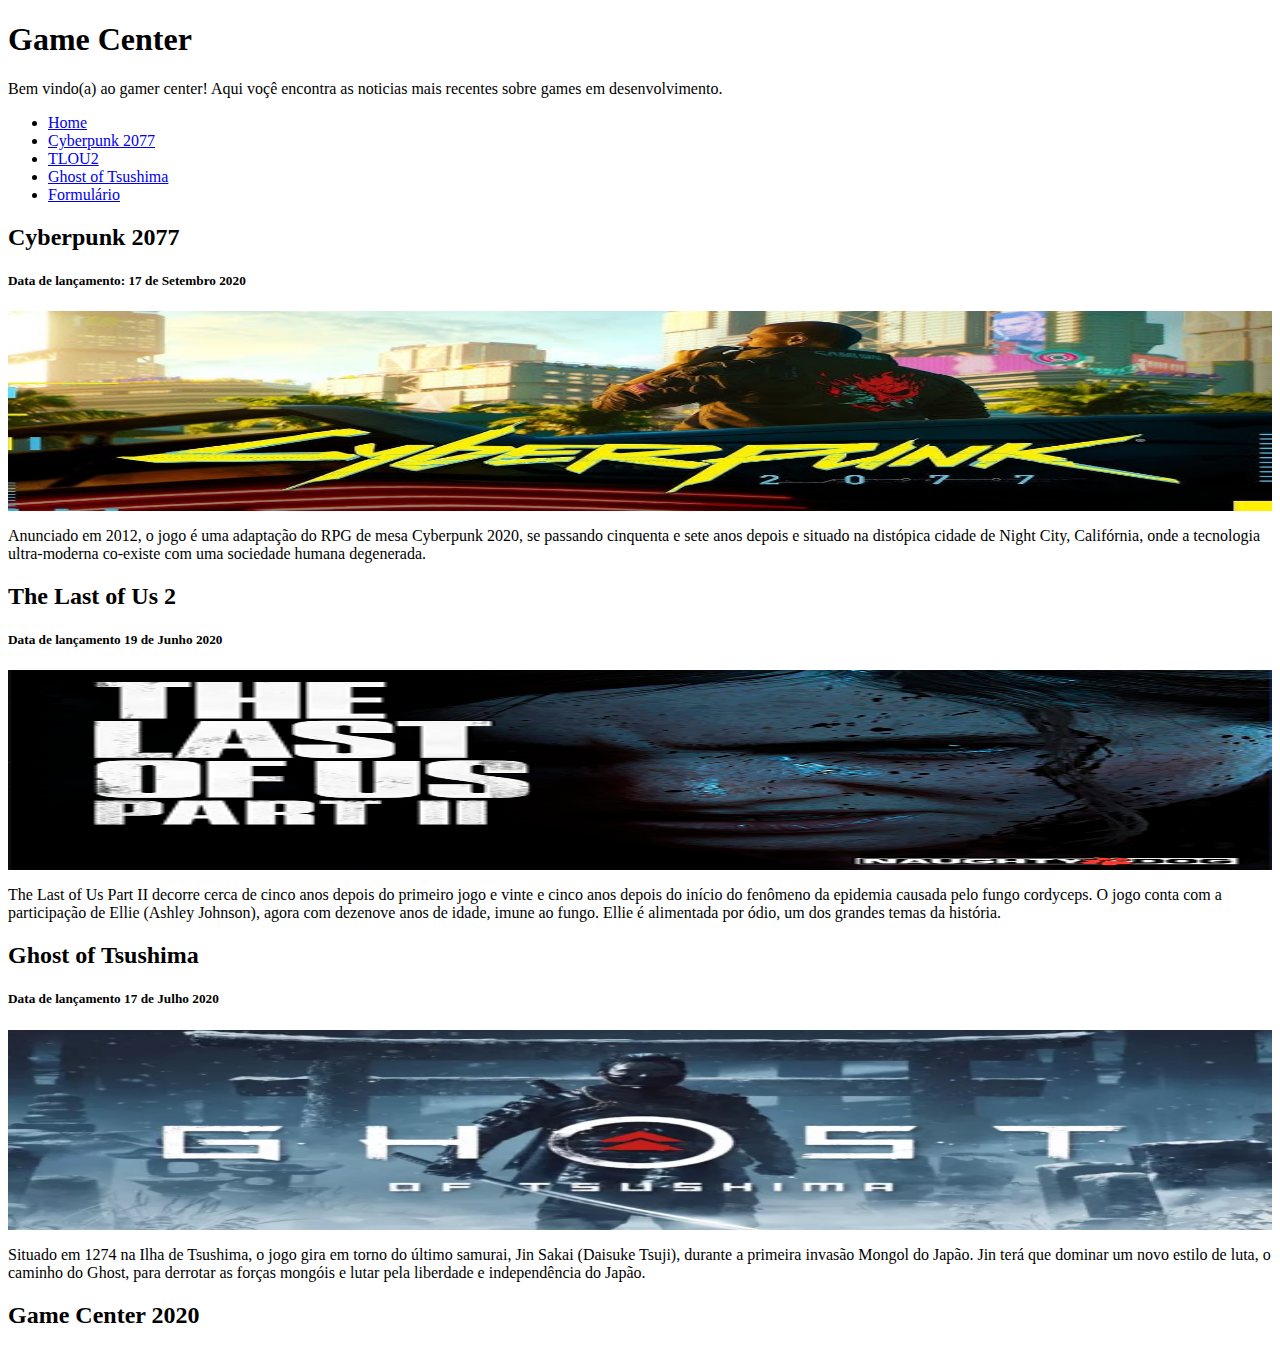
==== index.html @ 22ad8bb5 "Add files via upload" ====
<!DOCTYPE html>
<html lang="pt-br">
<head>
    <meta charset="UTF-8">
    <meta name="viewport" content="width=device-width, initial-scale=1.0">
    <title>Game Center</title>
    <link rel="stylesheet" href="css/style.css">
    <link rel="shortcut icon" href="icone/Gamecenter2.ico" type="image/x-icon">
</head>
<body class="Home">


    <div class="header">
        <h1>Game Center</h1>
        <p>Bem vindo(a) ao gamer center! Aqui voçê encontra as noticias mais recentes sobre games em
         desenvolvimento.</p>
    </div>


    <div class="topnav">
    <ul>
        <li><a class="active" href="index.html">Home</a></li>
        <li><a href="Cyberpunk2077.html">Cyberpunk 2077</a></li>
        <li><a href="thelastofus2.html">TLOU2</a></li>
        <li><a href="Ghostoftsushima.html">Ghost of Tsushima</a></li>
        <li><a href="formulario.html">Formulário</a></li>
    </ul>
    </div>
    

    <div class="row">
    <div class="collumn">
    <div class="card">
        <h2>Cyberpunk 2077</h2>
        <h5>Data de lançamento: 17 de Setembro 2020</h5>
    
            <div class="fakeimg" style="height:200px;">
            <a href="Cyberpunk2077.html">
                <img src="imagens/Cyberpunk1.webp" width="100%" height="100%" style="vertical-align: middle;">
            </a>
            </div> 
            <p>Anunciado em 2012, o jogo é uma adaptação do RPG de mesa Cyberpunk 2020, 
                se passando cinquenta e sete anos depois e situado na distópica cidade de Night City, Califórnia, 
                onde a tecnologia ultra-moderna co-existe com uma sociedade humana degenerada.
            </p>
 
        
    
    </div>
    </div>

    <div class="collumn">
    <div class="card">
        <h2>The Last of Us 2</h2>
        <h5>Data de lançamento 19 de Junho 2020</h5>

        
             <div class="fakeimg" style="height:200px;"> 
                <a href="thelastofus2.html">
                    <img src="imagens/Thelastofus2.webp" width="100%" height="100%" style="vertical-align: middle;">
                </a>
            </div>
        <p>
            The Last of Us Part II decorre cerca de cinco anos depois do primeiro jogo 
            e vinte e cinco anos depois do início do fenômeno da epidemia causada pelo fungo cordyceps. 
            O jogo conta com a participação de Ellie (Ashley Johnson), agora com dezenove anos de idade, 
            imune ao fungo. Ellie é alimentada por ódio, um dos grandes temas da história.
        </p>
        </div>
        </div>

        <div class="collumn">
        <div class="card">
            <h2>Ghost of Tsushima</h2>
            <h5>Data de lançamento 17 de Julho 2020</h5>
    
            <div class="fakeimg" style="height:200px;">
        <a href="Ghostoftsushima.html">
            <img src="imagens/Ghostoftsushima.webp" width="100%" height="100%" style="vertical-align: middle;">
        </a>
        </div>
        <p>Situado em 1274 na Ilha de Tsushima, o jogo gira em torno do último samurai, 
            Jin Sakai (Daisuke Tsuji), durante a primeira invasão Mongol do Japão.
             Jin terá que dominar um novo estilo de luta, o caminho do Ghost, 
            para derrotar as forças mongóis e lutar pela liberdade e independência do Japão.
        </p>
        </div>
        </div>
        
        <div class="footer">
            <h2>Game Center 2020</h2>
        </div>
</body>
</html>
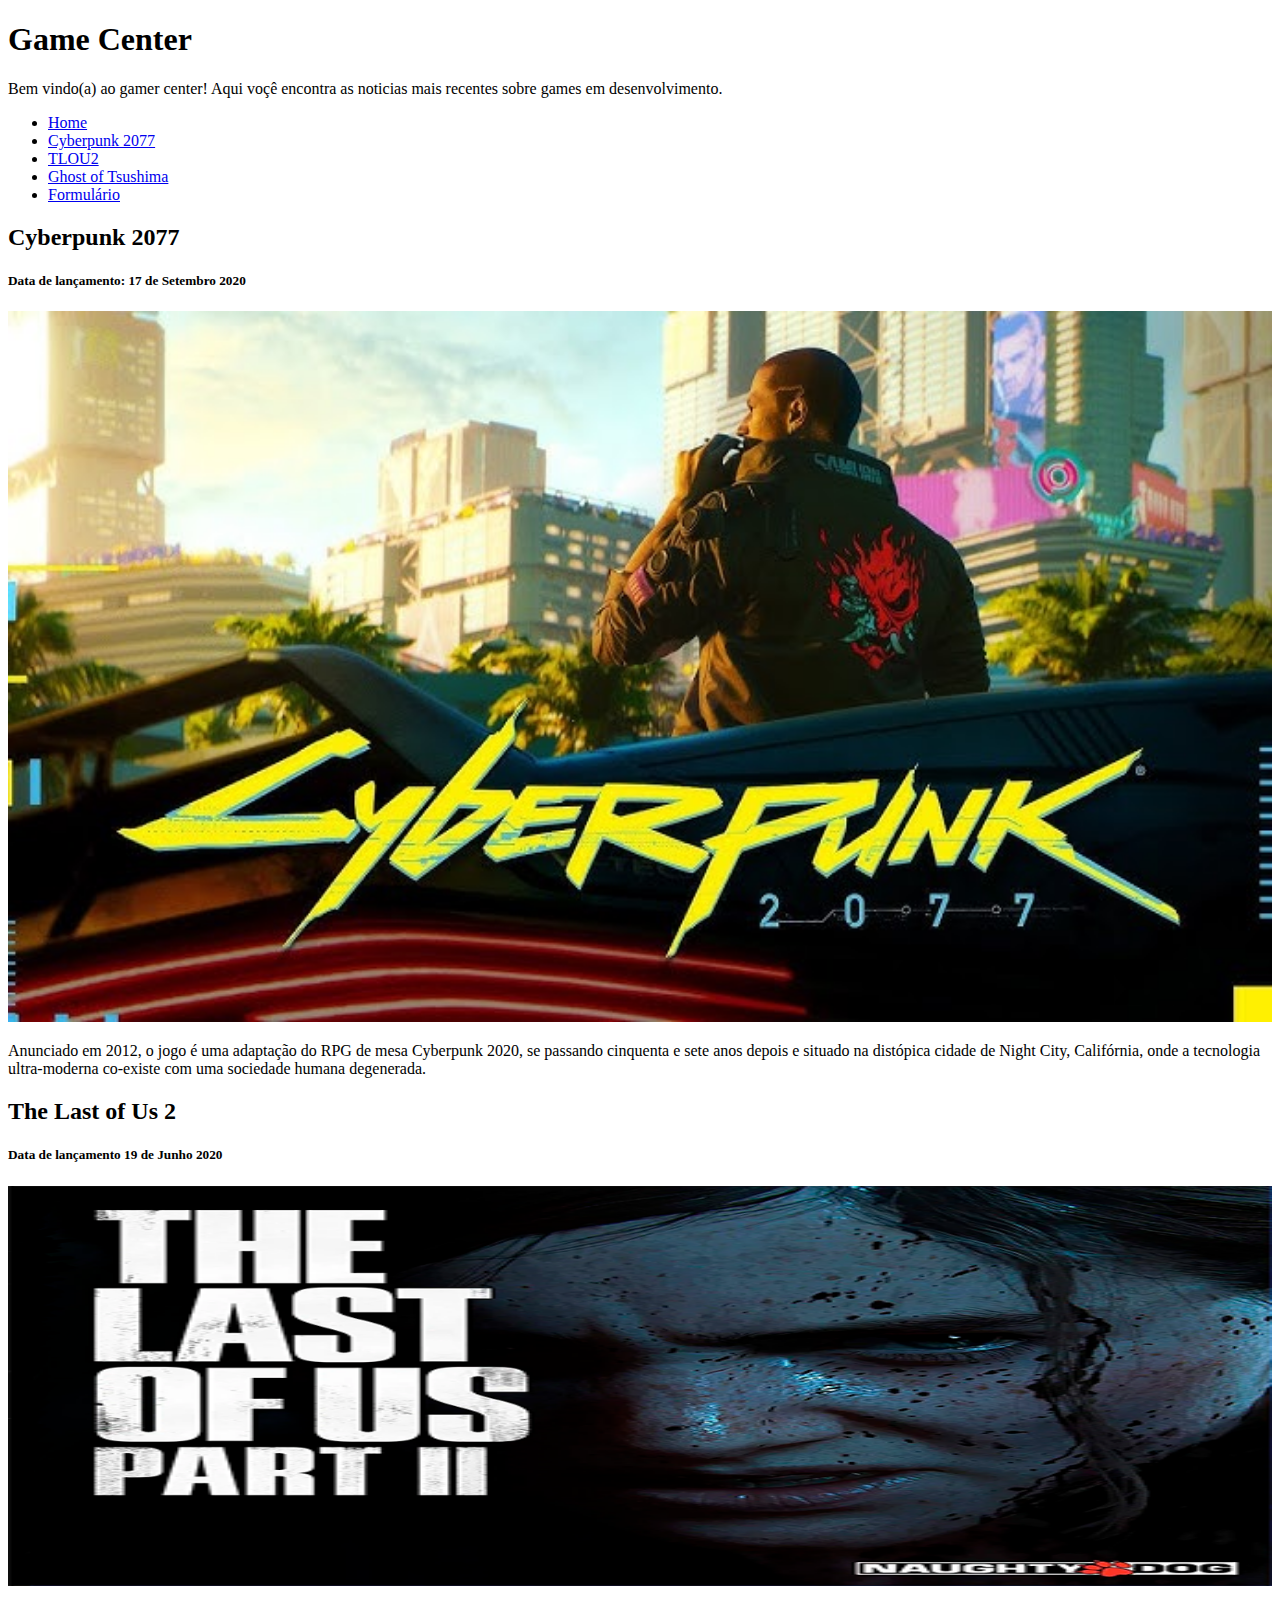
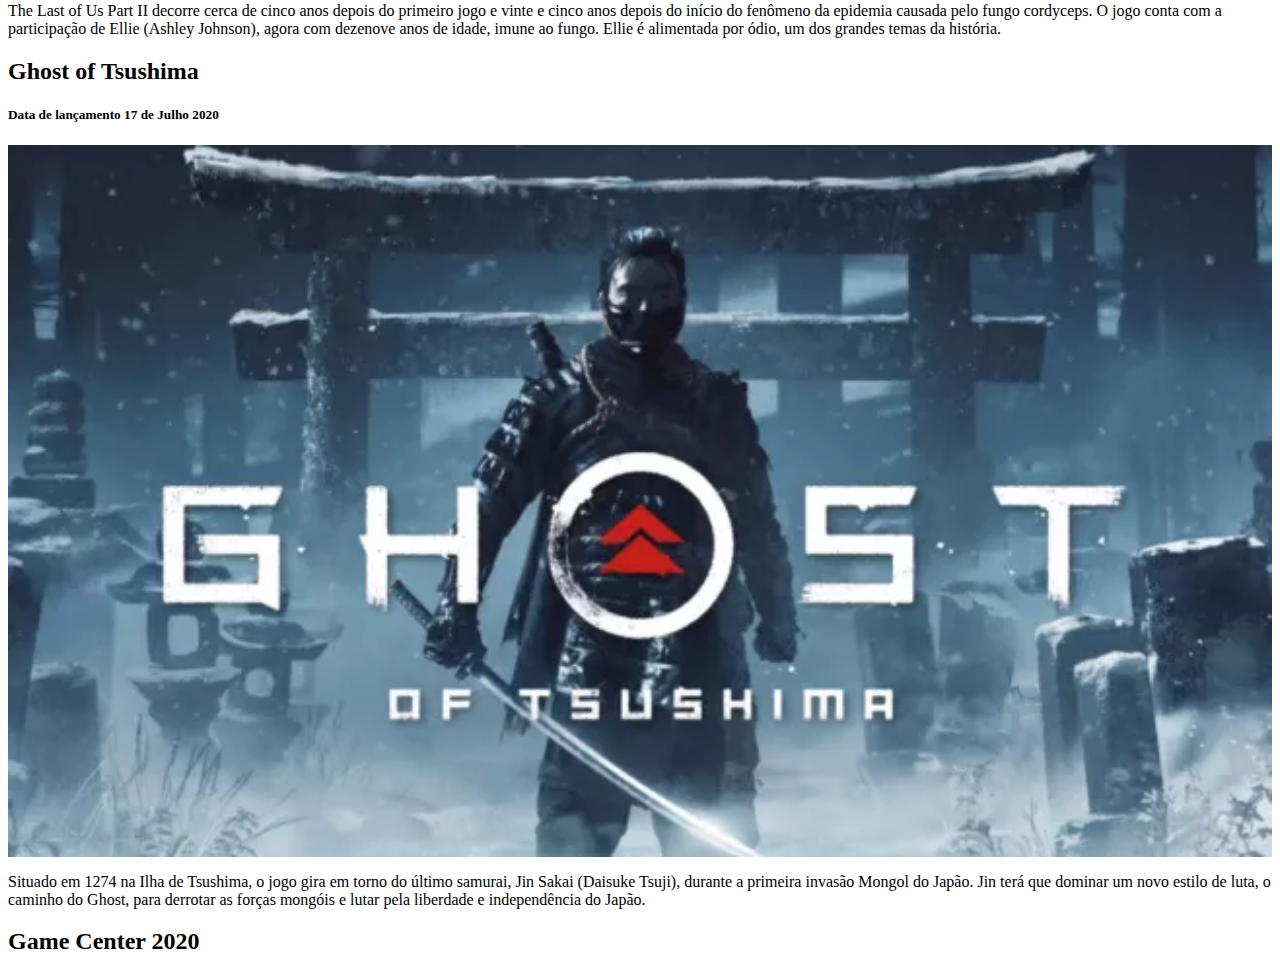
==== commit 2fd05ace: "Update index.html" ====
--- a/index.html
+++ b/index.html
@@ -34,9 +34,9 @@
         <h2>Cyberpunk 2077</h2>
         <h5>Data de lançamento: 17 de Setembro 2020</h5>
     
-            <div class="fakeimg" style="height:200px;">
+            <div class="fakeimg">
             <a href="Cyberpunk2077.html">
-                <img src="imagens/Cyberpunk1.webp" width="100%" height="100%" style="vertical-align: middle;">
+                <img src="imagens/Cyberpunk1.webp" width="100%" height="100%">
             </a>
             </div> 
             <p>Anunciado em 2012, o jogo é uma adaptação do RPG de mesa Cyberpunk 2020, 
@@ -55,7 +55,7 @@
         <h5>Data de lançamento 19 de Junho 2020</h5>
 
         
-             <div class="fakeimg" style="height:200px;"> 
+             <div class="fakeimg" style="height: 400px;"> 
                 <a href="thelastofus2.html">
                     <img src="imagens/Thelastofus2.webp" width="100%" height="100%" style="vertical-align: middle;">
                 </a>
@@ -74,7 +74,7 @@
             <h2>Ghost of Tsushima</h2>
             <h5>Data de lançamento 17 de Julho 2020</h5>
     
-            <div class="fakeimg" style="height:200px;">
+            <div class="fakeimg">
         <a href="Ghostoftsushima.html">
             <img src="imagens/Ghostoftsushima.webp" width="100%" height="100%" style="vertical-align: middle;">
         </a>
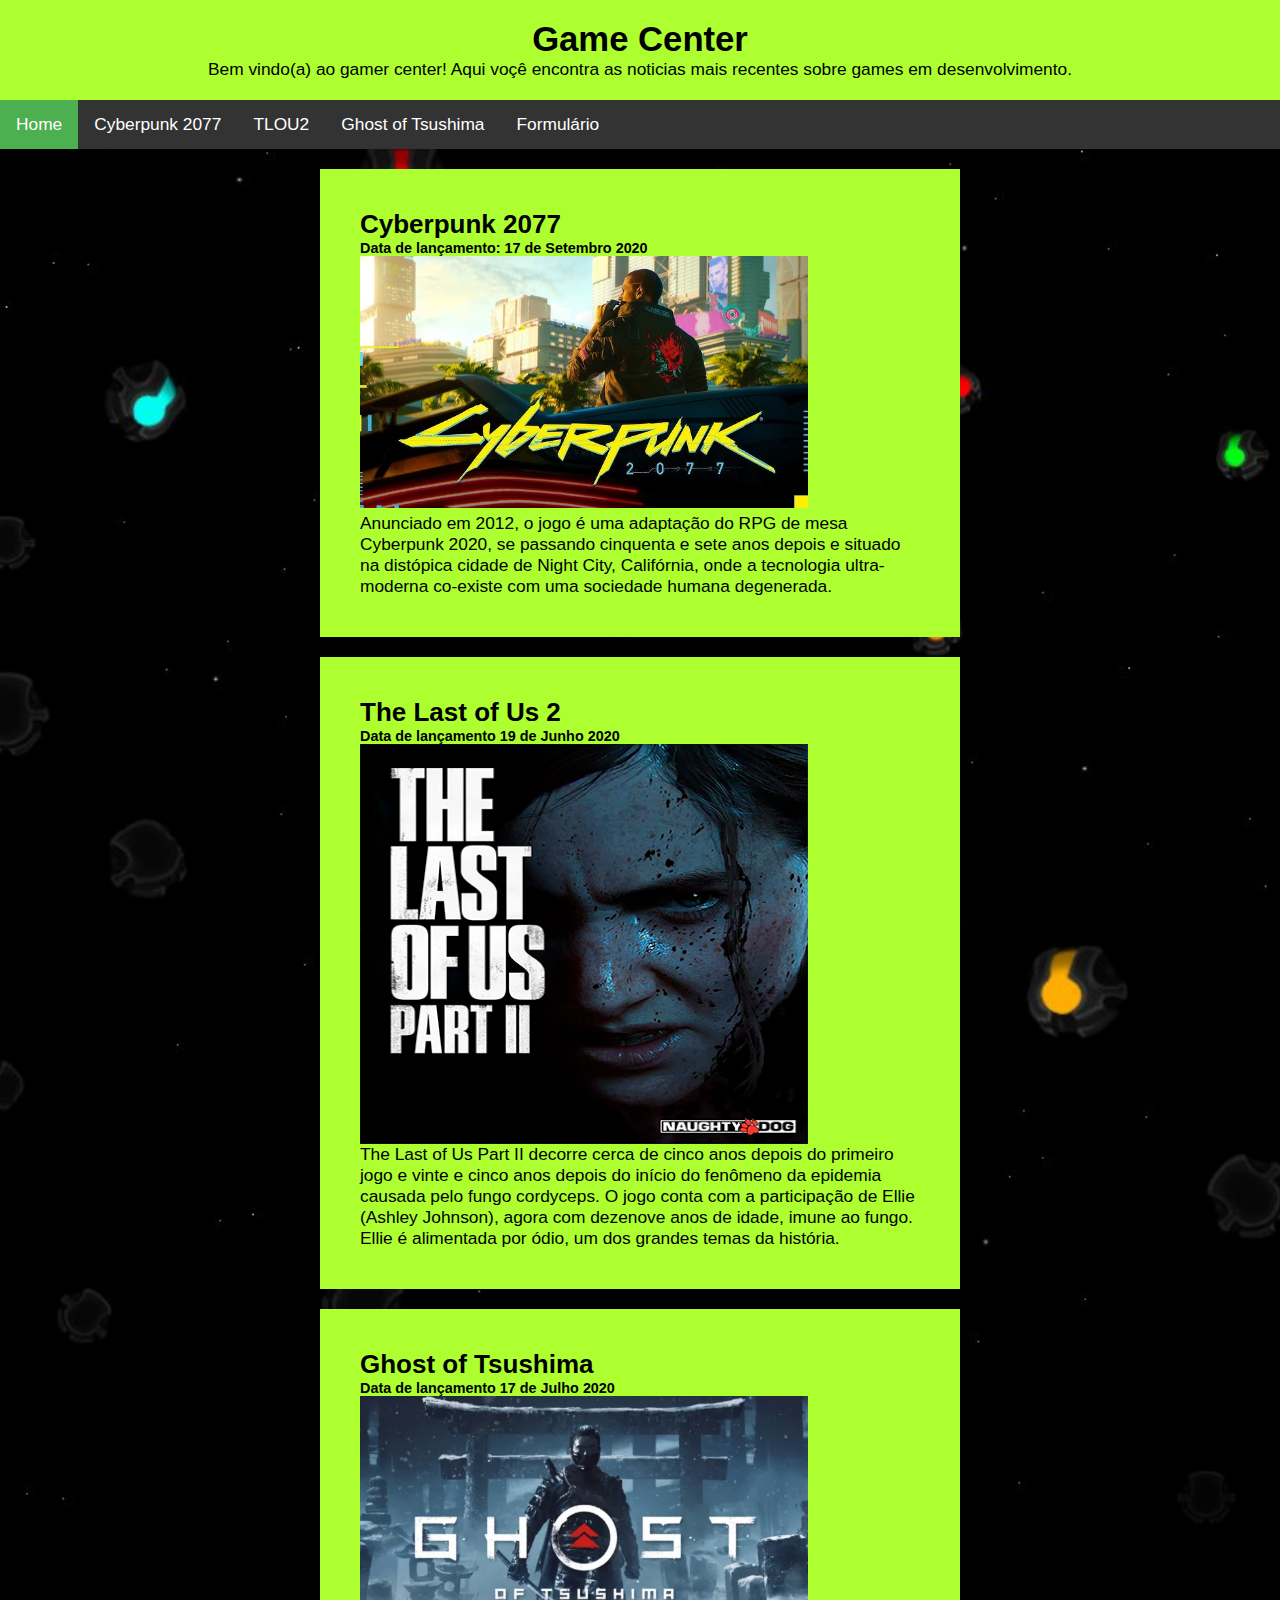
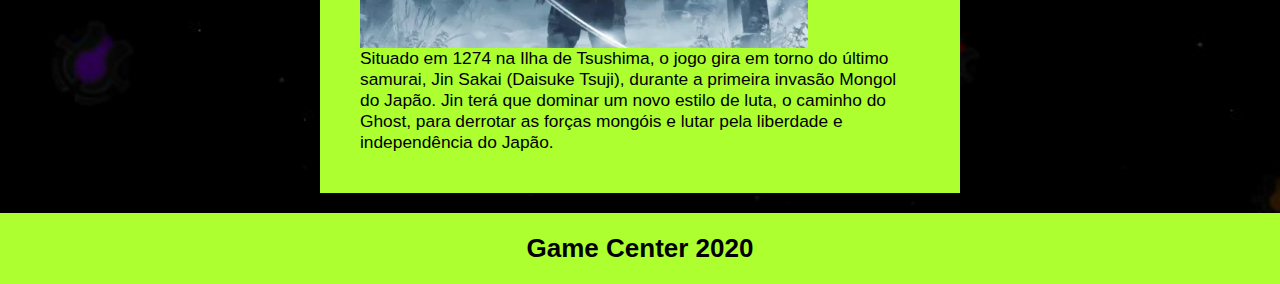
==== commit 2107c32f: "Update index.html" ====
--- a/index.html
+++ b/index.html
@@ -4,7 +4,7 @@
     <meta charset="UTF-8">
     <meta name="viewport" content="width=device-width, initial-scale=1.0">
     <title>Game Center</title>
-    <link rel="stylesheet" href="css/style.css">
+    <link rel="stylesheet" href="Css/style.css">
     <link rel="shortcut icon" href="icone/Gamecenter2.ico" type="image/x-icon">
 </head>
 <body class="Home">
--- a/Css/style.css
+++ b/Css/style.css
@@ -0,0 +1,224 @@
+* {
+    box-sizing: border-box;
+    margin: 0;
+    padding: 0;
+  }
+
+  fieldset {
+    border: 0;
+}
+
+body.form, input, select, textarea, button {
+    font-family: sans-serif;
+    font-size: 1em;
+}
+
+.grupo:before, .grupo:after {
+    content: " ";
+    display: table;
+}
+
+.grupo:after {
+    clear: both;
+}
+
+.campo {
+    margin-bottom: 1em;
+}
+
+.campo label {
+    margin-bottom: 0.2em;
+    color: #666;
+    display: block;
+}
+
+fieldset.grupo .campo {
+    float:  left;
+    margin-right: 1em;
+}
+
+.campo input[type="text"],
+.campo input[type="email"],
+.campo input[type="url"],
+.campo input[type="tel"],
+.campo select,
+.campo textarea {
+    padding: 0.2em;
+    border: 1px solid #CCC;
+    box-shadow: 2px 2px 2px rgba(0,0,0,0.2);
+    display: block;
+}
+
+.campo select option {
+    padding-right: 1em;
+}
+
+.campo input:focus, .campo select:focus, .campo textarea:focus {
+    background: #FFC;
+}
+
+.campo label.checkbox {
+    color: #000;
+    display: inline-block;
+    margin-right: 1em;
+}
+
+.botao {
+    font-size: 1.5em;
+    background: #F90;
+    border: 0;
+    margin-bottom: 1em;
+    color: #FFF;
+    padding: 0.2em 0.6em;
+    box-shadow: 2px 2px 2px rgba(0,0,0,0.2);
+    text-shadow: 1px 1px 1px rgba(0,0,0,0.5);
+}
+
+.botao:hover {
+    background: #FB0;
+    box-shadow: inset 2px 2px 2px rgba(0,0,0,0.2);
+    text-shadow: none;
+}
+
+.botao, select, label.checkbox {
+    cursor: pointer;
+}
+body {
+    margin: 0;
+}
+
+body.Home {
+    background: rgb(255, 255, 255) url('../imagens/fundo.jpg') repeat-y scroll top center;
+    background-size: cover;
+    font: 13pt Arial;
+    color: whitesmoke
+}
+
+body.CBP {
+    background: rgb(255, 255, 255) url('../imagens/fundoCP.webp') repeat-y scroll top center;
+    background-size: cover;
+    font: 13pt Arial;
+    color: darkorange
+}
+
+body.TLOU {
+    background: rgb(255, 255, 255) url('../imagens/fundoTLOU2.webp') repeat-y scroll top center;
+    background-size: cover;
+    font: 13pt Arial;
+    color: black
+}
+
+body.Tsushima {
+    background: rgb(255, 255, 255) url('../imagens/fundoTsushima.webp') repeat-y scroll top center;
+    background-size: cover;
+    font: 13pt Arial;
+    color: red
+}
+
+body.form {
+    background: rgb(255, 255, 255) url('../imagens/fundoform.webp') repeat-y scroll top center;
+    background-size: cover;
+    font: 13pt Arial;
+    color: black
+}
+
+.header {
+    background-color: greenyellow;
+    padding: 20px;
+    text-align: center;
+    color: black;
+}
+
+.column {
+    float: left;
+    width: 33.33%;
+    padding: 15px;
+}
+
+ul {
+    list-style-type: none;
+    margin: 0;
+    padding: 0;
+    overflow: hidden;
+    background-color: #333;
+}
+  
+li {
+    float: left;
+}
+  
+li a {
+    display: block;
+    color: white;
+    text-align: center;
+    padding: 14px 16px;
+    text-decoration: none;
+}
+  
+li a:hover:not(.active) {
+    background-color: #111;
+}
+  
+.active {
+    background-color: #4CAF50;
+}
+
+.fakeimg {
+    width: 80%;
+    height: 100%;
+
+}
+
+.card {
+    margin-left: auto;
+    margin-right: auto;
+    background-color: greenyellow;
+    margin-top: 20px;
+    padding: 40px;
+    width: 50%;
+    color: black;
+}
+
+.row:after {
+    content: "";
+    display: table;
+    clear: both;
+}
+
+@media screen and (max-width:600px) {
+    .column {
+      width: 100%;
+    }
+}
+
+.footer {
+    padding: 20px;
+    text-align: center;
+    background: greenyellow;
+    margin-top: 20px;
+    color: black;
+}
+
+figure.desc {
+    position: relative;
+}
+
+figure.desc img {
+    width: 100%;
+    height: 100%;
+}
+
+figure.desc figcaption {
+    text-align: center;
+    opacity: 0;
+    position: absolute;
+    top: 0px;
+    color: snow;
+    background-color: rgba(0, 0, 0, .4);
+    width: 100%;
+    height: 100%;
+}
+
+figure.desc:hover figcaption{
+    opacity: 1;
+}
